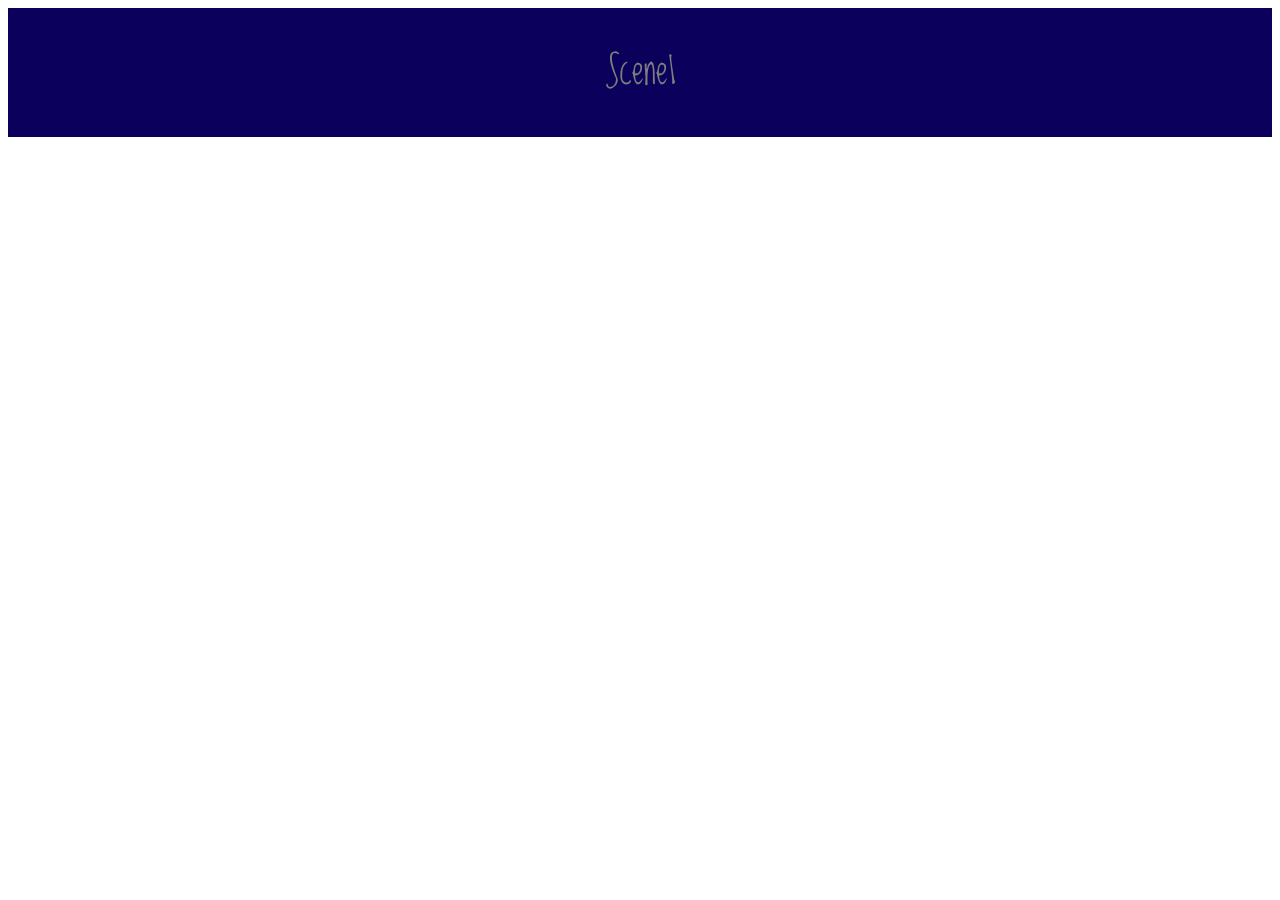
==== office.html @ 711549e3 "Add files via upload" ====
<!DOCTYPE html>
<html>
    <head>
        <title>Office</title>
        <link rel="stylesheet" href="style.css">
        <link rel="preconnect" href="https://fonts.googleapis.com">
        <link rel="preconnect" href="https://fonts.gstatic.com" crossorigin>
        <link href="https://fonts.googleapis.com/css2?family=Loved+by+the+King&display=swap" rel="stylesheet">  
    <body>
        <header>
            <h1>
                <a href="index.html">Scene1</a>
            </h1>
        </header>
        <nav>

        </nav>
        <main>

        </main>
        <footer>

        </footer>
    </body>
</html>
---- style.css ----
* {
  font-family: "Loved by the King", cursive;
  font-weight: 400;
  font-style: normal;
}

header {
    text-align:center;
    padding:10px;
    background-color: rgb(11,0,91);
    color: white;
}

h1 a {
    text-decoration:none;
    color:rgb(125, 125, 125);
    font-size: larger;
}
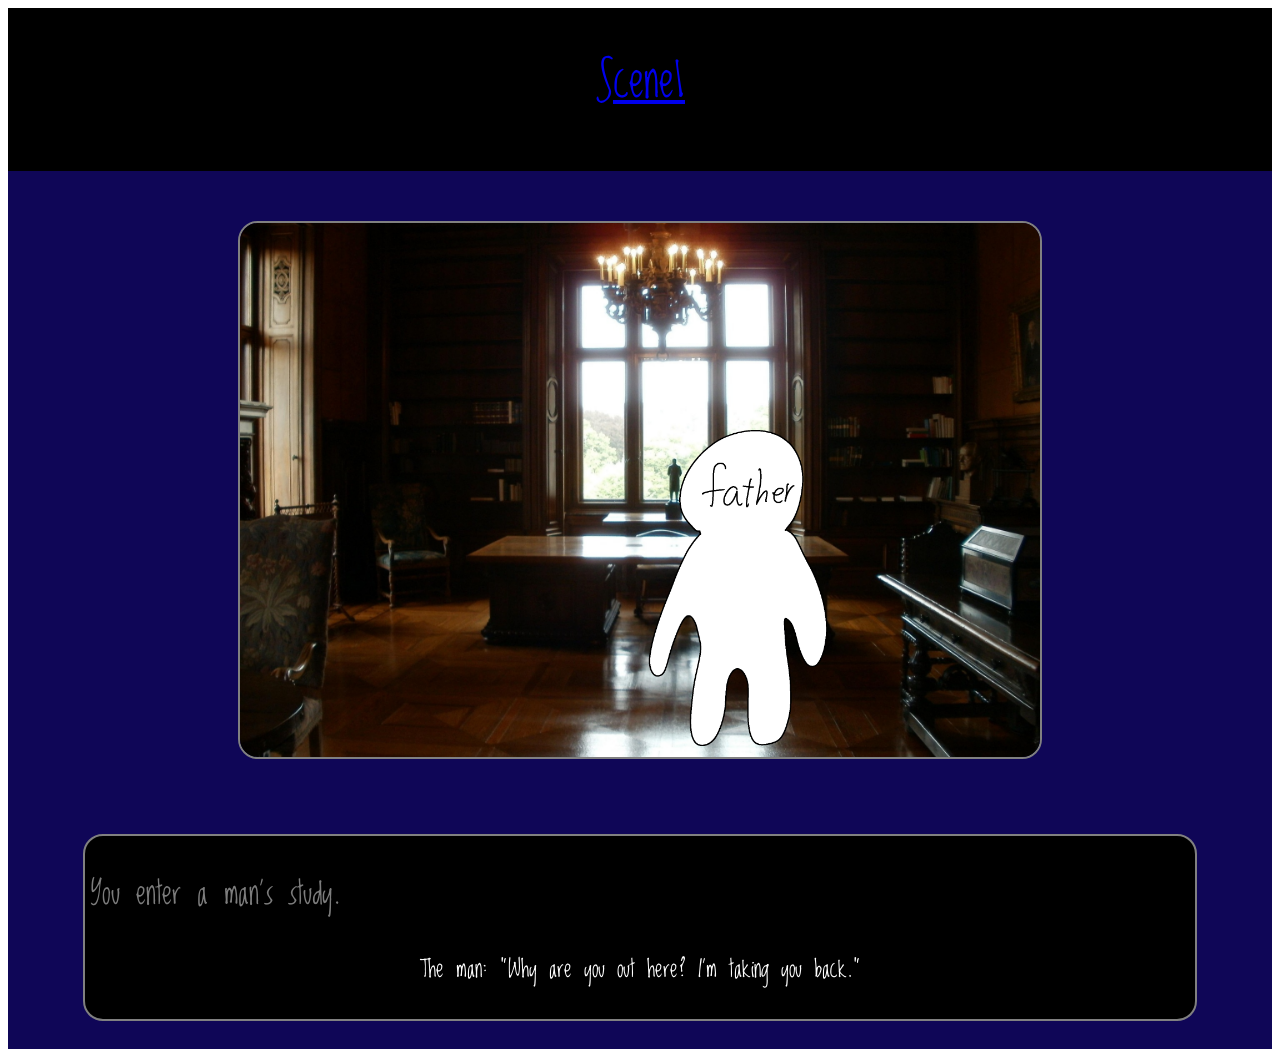
==== commit 04380906: "Add files via upload" ====
--- a/office.html
+++ b/office.html
@@ -16,10 +16,18 @@
 
         </nav>
         <main>
-
-        </main>
-        <footer>
-
-        </footer>
+        <div class="environment-container">
+            <img id="office-background" class="background-image" src="office.png" alt="Office background">
+            <img id="father" class="items" src="father.png" alt="A mysterious man">
+        </div>
+        <article class="hint-area">
+            <h2>You enter a man's study.</h2>
+            <p class="speaking">The man: “Why are you out here? I’m taking you back.”</p>
+        </article>
+    </main>
+    <footer>
+        <br>
+    </footer>
+    <script src="script.js"></script>
     </body>
 </html>
--- a/style.css
+++ b/style.css
@@ -6,13 +6,174 @@
 
 header {
     text-align:center;
-    padding:10px;
-    background-color: rgb(11,0,91);
+    padding:1px;
+    background-color: black;
     color: white;
 }
 
-h1 a {
+h1 {
     text-decoration:none;
     color:rgb(125, 125, 125);
-    font-size: larger;
+    font-size: 3rem;
+}
+
+h2 {
+    font-size: 2rem;
+    color:rgb(125, 125, 125);
+}
+
+p {
+    font-size: 1.5rem;
+}
+
+/*navigation*/
+nav {
+    display:flex;
+    justify-content:center;
+    gap:40px;
+    border-top:2px solid black;
+    border-bottom:2px solid black;
+    padding:5px;
+    background-color: black;
+}
+
+nav a {
+    color: white;
+}
+
+/*the main viewpoint*/
+main {
+    background-color: rgb(15, 6, 87);
+}
+
+.environment-container {
+    text-align: center;
+    padding: 50px;
+    position: relative;
+}
+
+.background-image {
+    width: 800px;
+    border-radius: 20px;
+    border: 2px solid gray;
+    display: block;
+    margin: 0 auto;
+    z-index: 1;  
+}
+
+#portrait {
+    position: absolute;
+    top: 150px;
+    left: 600px;
+    width: 100px;
+    z-index: 2;  
+}
+
+#desk {
+    position: absolute;
+    top: 350px;
+    left: 790px;
+    width: 100px;
+    z-index: 2;  
+}
+
+#father {
+    position: absolute;
+    top: 200px;
+    left: 590px;
+    width: 300px;
+    z-index: 2;  
+}
+
+#light {
+    position: absolute;
+    top: 35px;
+    left: 650px;
+    width: 130px;
+    z-index: 2;  
+}
+
+#closet1 {
+    position: absolute;
+    top: 300px;
+    left: 300px;
+    width: 200px;
+    z-index: 2;  
+}
+#closet2 {
+    position: absolute;
+    top: 300px;
+    left: 450px;
+    width: 200px;
+    z-index: 2;  
+}
+
+#box {
+    position: absolute;
+    top: 430px;
+    left: 615px;
+    width: 100px;
+    z-index: 3;  
+}
+
+#chair1 {
+    position: absolute;
+    top: 400px;
+    left: 590px;
+    width: 150px;
+    z-index: 2;  
+}
+
+#chair2 {
+    position: absolute;
+    top: 400px;
+    left: 675px;
+    width: 150px;
+    z-index: 2;  
+}
+
+#chair3 {
+    position: absolute;
+    top: 400px;
+    left: 765px;
+    width: 150px;
+    z-index: 2;  
+}
+
+#chair4 {
+    position: absolute;
+    top: 400px;
+    left: 850px;
+    width: 150px;
+    z-index: 2;  
+}
+
+#chair5 {
+    position: absolute;
+    top: 400px;
+    left: 935px;
+    width: 150px;
+    z-index: 2;  
+}
+
+/*hint area*/
+.hint-area {
+    background-color: black; 
+    border: 2px solid gray;  
+    border-radius: 20px;
+    padding: 5px;              
+    color: white;
+    margin-top: 20px;
+    width: 1100px;
+    margin: 0 auto;
+    margin-top: 25px;
+}
+
+.speaking {
+    text-align: center;
+}
+
+/*footer*/
+footer {
+    background-color: rgb(15, 6, 87);
 }
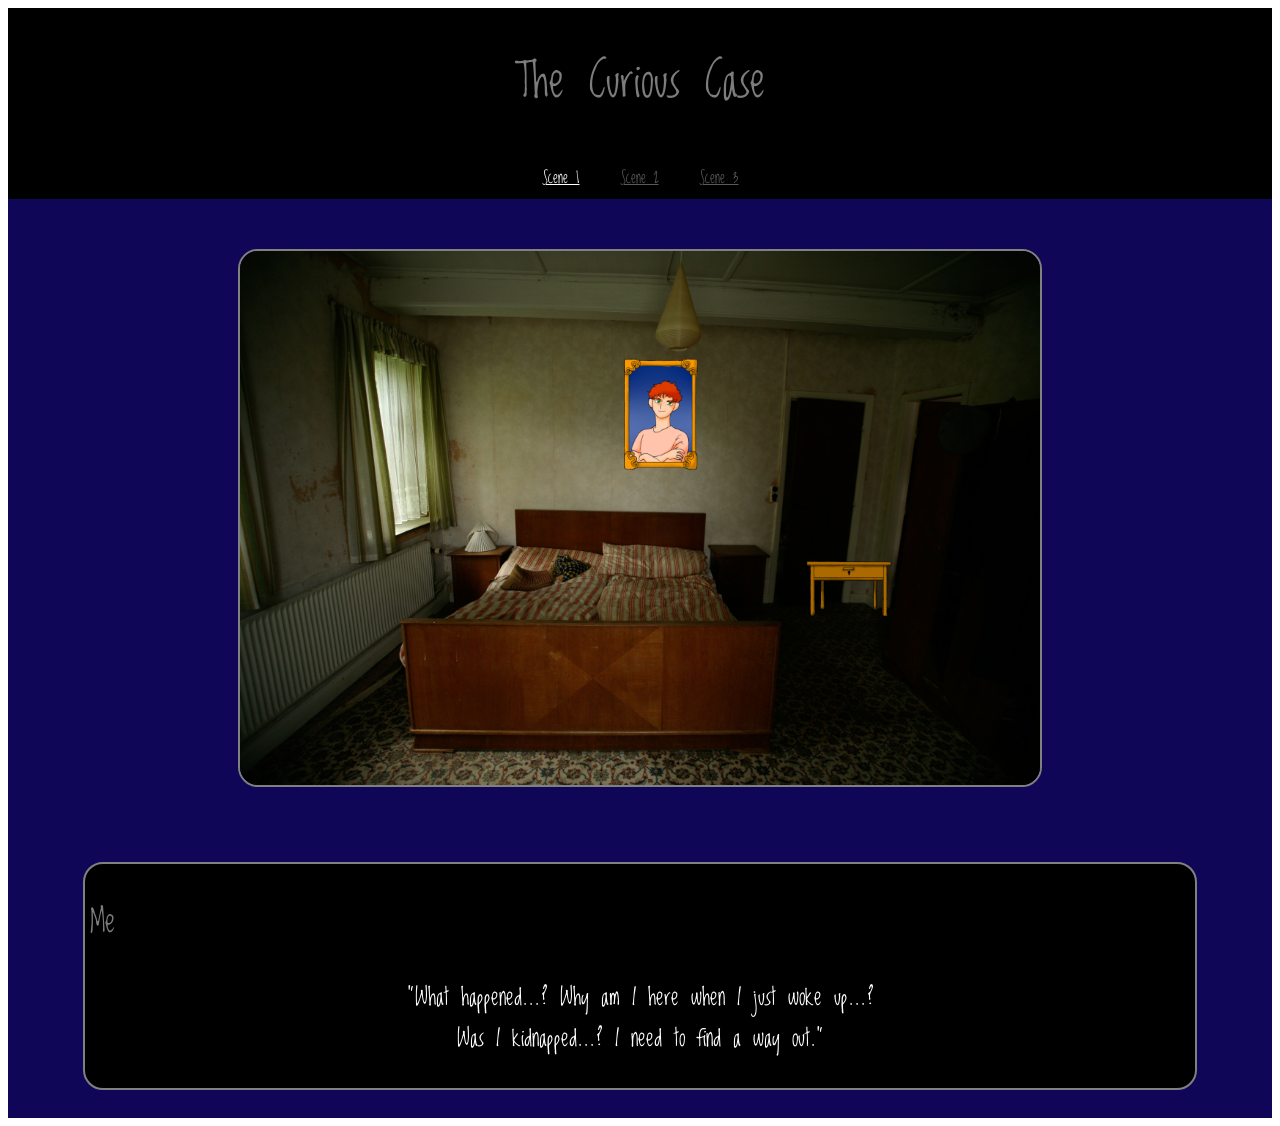
==== commit 8e559b8f: "finished scene 2 and 3, need more work on scene 1 and when to unlcok the door (after all things have" ====
--- a/office.html
+++ b/office.html
@@ -1,33 +1,44 @@
 <!DOCTYPE html>
 <html>
     <head>
+        <meta charset="UTF-8" />
+        <meta name="viewport" content="width=device-width, initial-scale=1.0" />
         <title>Office</title>
         <link rel="stylesheet" href="style.css">
         <link rel="preconnect" href="https://fonts.googleapis.com">
         <link rel="preconnect" href="https://fonts.gstatic.com" crossorigin>
-        <link href="https://fonts.googleapis.com/css2?family=Loved+by+the+King&display=swap" rel="stylesheet">  
-    <body>
+        <link href="https://fonts.googleapis.com/css2?family=Loved+by+the+King&display=swap" rel="stylesheet">
+    </head>
+    <body data-scene="2">
         <header>
-            <h1>
-                <a href="index.html">Scene1</a>
-            </h1>
+            <h1>The Curious Case</h1>
         </header>
         <nav>
-
+            <a href="index.html" data-scene="1">Scene 1</a>
+            <a href="scene2.html" data-scene="2">Scene 2</a>
+            <a href="scene3.html" data-scene="3">Scene 3</a>
         </nav>
         <main>
         <div class="environment-container">
-            <img id="office-background" class="background-image" src="office.png" alt="Office background">
-            <img id="father" class="items" src="father.png" alt="A mysterious man">
+            <div class="scene-frame">
+                <img id="office-background" class="background-image" src="office.png" alt="Office background">
+                <div id="note" onclick="readNote()" title="A note"></div>
+                <img id="father" src="father.png" alt="A mysterious man">
+            </div>
         </div>
         <article class="hint-area">
-            <h2>You enter a man's study.</h2>
-            <p class="speaking">The man: “Why are you out here? I’m taking you back.”</p>
+            <h2 id="speaker">Me</h2>
+            <p class="speaking" id="hint-text">“Someone's study... Whoever lives here must work in this room.”<br>“There's a note on the desk.”</p>
         </article>
     </main>
     <footer>
         <br>
     </footer>
+    <div id="game-over" class="overlay game-over" hidden>
+        <h2>Game Over</h2>
+        <p>The man took you back to the bedroom.</p>
+        <button onclick="playAgain()">Play again</button>
+    </div>
     <script src="script.js"></script>
     </body>
-</html>+</html>
--- a/style.css
+++ b/style.css
@@ -41,6 +41,12 @@
     color: white;
 }
 
+/*scenes the player hasn't reached yet*/
+nav a.locked {
+    color: rgb(90, 90, 90);
+    cursor: not-allowed;
+}
+
 /*the main viewpoint*/
 main {
     background-color: rgb(15, 6, 87);
@@ -77,82 +83,75 @@
     z-index: 2;  
 }
 
-#father {
-    position: absolute;
-    top: 200px;
-    left: 590px;
-    width: 300px;
-    z-index: 2;  
-}
 
 #light {
     position: absolute;
-    top: 35px;
-    left: 650px;
-    width: 130px;
+    top: -2.79%;
+    left: 42.29%;
+    width: 16.17%;
     z-index: 2;  
 }
 
 #closet1 {
     position: absolute;
-    top: 300px;
-    left: 300px;
-    width: 200px;
+    top: 46.54%;
+    left: -1.24%;
+    width: 24.88%;
     z-index: 2;  
 }
 #closet2 {
     position: absolute;
-    top: 300px;
-    left: 450px;
-    width: 200px;
+    top: 46.54%;
+    left: 17.41%;
+    width: 24.88%;
     z-index: 2;  
 }
 
 #box {
     position: absolute;
-    top: 430px;
-    left: 615px;
-    width: 100px;
+    top: 70.74%;
+    left: 37.94%;
+    width: 12.44%;
     z-index: 3;  
 }
 
 #chair1 {
     position: absolute;
-    top: 400px;
-    left: 590px;
-    width: 150px;
+    top: 65.15%;
+    left: 34.83%;
+    width: 18.66%;
     z-index: 2;  
 }
 
 #chair2 {
     position: absolute;
-    top: 400px;
-    left: 675px;
-    width: 150px;
+    top: 65.15%;
+    left: 45.40%;
+    width: 18.66%;
     z-index: 2;  
 }
 
 #chair3 {
     position: absolute;
-    top: 400px;
-    left: 765px;
-    width: 150px;
+    top: 65.15%;
+    left: 56.59%;
+    width: 18.66%;
     z-index: 2;  
 }
 
 #chair4 {
     position: absolute;
-    top: 400px;
-    left: 850px;
-    width: 150px;
+    top: 65.15%;
+    left: 67.16%;
+    width: 18.66%;
     z-index: 2;  
 }
 
 #chair5 {
     position: absolute;
-    top: 400px;
-    left: 935px;
-    width: 150px;
+    top: 65.15%;
+    left: 77.74%;
+    width: 18.66%;
     z-index: 2;  
 }
 
@@ -176,4 +175,261 @@
 /*footer*/
 footer {
     background-color: rgb(15, 6, 87);
-}+}
+
+/*Scene 1*/
+.hotspot {
+    position: absolute;
+    top: 180px;
+    left: 850px;
+    width: 90px;
+    height: 230px; 
+}
+
+/*shared by scenes 2 and office: keeps clickable spots lined up with the picture at any window width*/
+.scene-frame {
+    position: relative;
+    width: fit-content;
+    margin: 0 auto;
+}
+
+/*fade to black between scenes*/
+.fade-screen {
+    position: fixed;
+    inset: 0;
+    background-color: black;
+    opacity: 0;
+    pointer-events: none;
+    transition: opacity 0.8s;
+    z-index: 100;
+}
+
+.fade-screen.active {
+    opacity: 1;
+    pointer-events: auto;
+}
+
+/*Scene 2*/
+.door-choice {
+    position: absolute;
+    top: 10%;
+    width: 25%;
+    height: 77%;
+    cursor: pointer;
+    z-index: 2;
+    transition: box-shadow 0.3s;
+}
+
+.door-choice:hover {
+    box-shadow: 0 0 30px rgba(255, 255, 255, 0.5);
+}
+
+#left-door {
+    left: 14%;
+}
+
+#right-door {
+    left: 61.5%;
+}
+
+/*Scene office*/
+#note {
+    position: absolute;
+    top: 59.5%;
+    left: 36%;
+    width: 6%;
+    height: 2.6%;
+    background-color: rgb(240, 232, 210);
+    transform: rotate(-6deg);
+    cursor: pointer;
+    z-index: 2;
+    animation: note-glow 2s ease-in-out infinite;
+}
+
+@keyframes note-glow {
+    0%, 100% { box-shadow: 0 0 4px rgba(255, 240, 200, 0.3); }
+    50% { box-shadow: 0 0 14px rgba(255, 240, 200, 0.9); }
+}
+
+#father {
+    position: absolute;
+    bottom: 2%;
+    left: 62%;
+    width: 28%;
+    opacity: 0;
+    transform: scale(0.1);
+    filter: drop-shadow(0 0 4px white);
+    transition: opacity 3s ease-in, transform 3s ease-out;
+    z-index: 3;
+}
+
+/*ghost-like entrance: grows from small to full size while fading in*/
+#father.visible {
+    opacity: 1;
+    transform: scale(1);
+}
+
+/*pop-up screens (game over, password lock, mirror)*/
+.overlay {
+    position: fixed;
+    inset: 0;
+    display: flex;
+    flex-direction: column;
+    align-items: center;
+    justify-content: center;
+    background-color: rgba(0, 0, 0, 0.9);
+    color: white;
+    z-index: 50;
+}
+
+.overlay[hidden] {
+    display: none;
+}
+
+.overlay button {
+    font-size: 1.5rem;
+    padding: 10px 30px;
+    background-color: black;
+    color: white;
+    border: 2px solid gray;
+    border-radius: 20px;
+    cursor: pointer;
+}
+
+.overlay button:hover {
+    border-color: white;
+}
+
+.game-over h2 {
+    font-size: 4rem;
+    color: rgb(180, 30, 30);
+    margin: 0;
+}
+
+/*Scene 3*/
+#exit-door {
+    position: absolute;
+    top: 21%;
+    left: 72.8%;
+    width: 18.9%;
+    height: 74.5%;
+    cursor: pointer;
+    z-index: 3;
+}
+
+#box {
+    cursor: pointer;
+}
+
+#inventory {
+    position: absolute;
+    top: 3%;
+    left: 2%;
+    width: 7%;
+    padding: 5px;
+    background-color: rgba(0, 0, 0, 0.7);
+    border: 2px solid gray;
+    border-radius: 10px;
+    z-index: 4;
+}
+
+#inventory img {
+    width: 100%;
+    display: block;
+}
+
+.keypad-display {
+    font-size: 3rem;
+    letter-spacing: 0.4em;
+    padding: 5px 10px 5px 30px;
+    background-color: rgb(20, 20, 20);
+    border: 2px solid gray;
+    border-radius: 10px;
+}
+
+.keypad-keys {
+    display: grid;
+    grid-template-columns: repeat(3, 70px);
+    gap: 10px;
+    margin: 20px;
+}
+
+.overlay .keypad-keys button {
+    height: 70px;
+    padding: 0;
+    font-size: 2rem;
+    border-radius: 12px;
+}
+
+.keypad-message {
+    min-height: 2.5em;
+    margin: 0;
+    color: rgb(220, 120, 120);
+}
+
+.shake {
+    animation: shake 0.4s;
+}
+
+@keyframes shake {
+    0%, 100% { transform: translateX(0); }
+    25% { transform: translateX(-10px); }
+    75% { transform: translateX(10px); }
+}
+
+.overlay#mirror-view {
+    cursor: pointer;
+}
+
+.box-contents {
+    display: flex;
+    align-items: center;
+    gap: 40px;
+}
+
+/*the three mirror pictures sit on top of each other and crossfade*/
+.mirror-stack {
+    position: relative;
+    height: 55vh;
+    aspect-ratio: 3 / 4;
+}
+
+.reflection {
+    position: absolute;
+    inset: 0;
+    width: 100%;
+    height: 100%;
+    opacity: 0;
+    transition: opacity 0.8s;
+}
+
+.reflection.visible {
+    opacity: 1;
+}
+
+/*slow fade for the twist so the player sees the face change*/
+#reflection-red {
+    transition: opacity 3s;
+}
+
+#box-key {
+    height: 35vh;
+    transition: opacity 1s, transform 1s;
+}
+
+#box-key.taken {
+    opacity: 0;
+    transform: translateY(40px);
+}
+
+.continue-hint {
+    font-size: 1rem;
+    color: gray;
+}
+
+/*DEBUG: outlines everything clickable. Uncomment while lining up scene 1's clickable items*/
+/*
+[onclick] {
+    outline: 2px solid white;
+}
+*/
